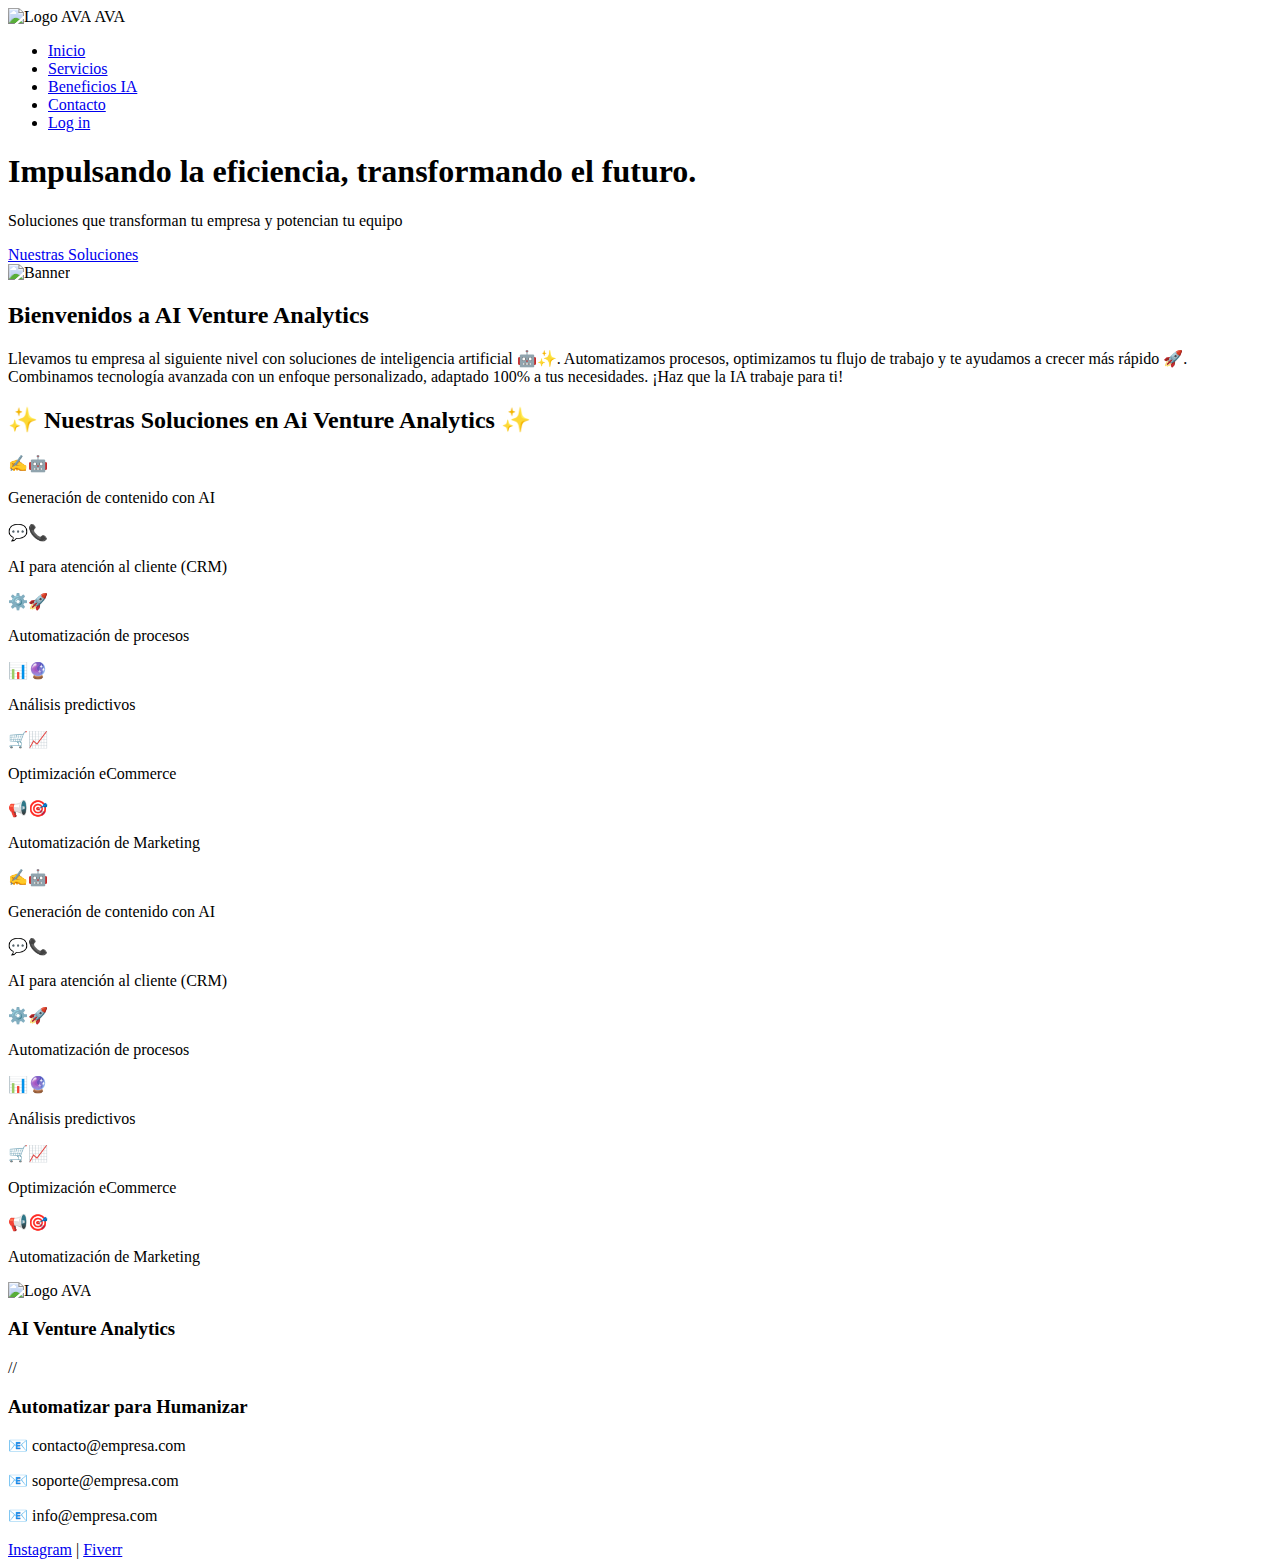
==== index.html @ c5a578d4 "Add files via upload" ====
<!DOCTYPE html>
<html lang="es">
<head>
  <meta charset="UTF-8" />
  <meta name="viewport" content="width=device-width, initial-scale=1.0" />
  <title>AVA CRM - Página Oficial</title>
  <link rel="stylesheet" href="css/style.css" />
</head>
<body>

  <!-- HEADER -->
  <header class="header">
    <div class="logo-container">
      <img src="img/AI_VENTURE_ANALYTICS-removebg-preview.png" alt="Logo AVA" class="logo">
      <span class="logo-text">AVA</span>
    </div>
    <nav class="nav">
      <ul>
        <li><a href="index.html">Inicio</a></li>
        <li><a href="servicios.html">Servicios</a></li>
        <li><a href="beneficios.html">Beneficios IA</a></li>
        <li><a href="contacto.html">Contacto</a></li>
        <li><a href="login.html" class="btn-login">Log in</a></li>
      </ul>
    </nav>
  </header>

  <!-- HERO SECTION -->
  <main>
    <section class="hero">
      <h1>Impulsando la eficiencia, transformando el futuro.</h1>
      <p>Soluciones que transforman tu empresa y potencian tu equipo</p>
      <a href="servicios.html" class="btn-soluciones">Nuestras Soluciones</a>
    </section>

    <!-- IMAGEN DESTACADA -->
    <section class="banner">
      <img src="img/sunset-sanhattan.webp" alt="Banner" class="banner-img">
    </section>

    <!-- INTRODUCCIÓN EMPRESA -->
    <section class="intro">
      <h2>Bienvenidos a AI Venture Analytics</h2>
      <p>Llevamos tu empresa al siguiente nivel con soluciones de inteligencia artificial 🤖✨. Automatizamos procesos, optimizamos tu flujo de trabajo y te ayudamos a crecer más rápido 🚀. Combinamos tecnología avanzada con un enfoque personalizado, adaptado 100% a tus necesidades. ¡Haz que la IA trabaje para ti!</p>
    </section>

    <!-- BENEFICIOS - CARRUSEL -->
    <section class="beneficios">
      <h2>✨ Nuestras Soluciones en Ai Venture Analytics ✨</h2>
      <div class="carousel-container">
        <div class="carousel-track">
          <div class="carousel-item">✍️🤖 <p>Generación de contenido con AI</p></div>
          <div class="carousel-item">💬📞 <p>AI para atención al cliente (CRM)</p></div>
          <div class="carousel-item">⚙️🚀 <p>Automatización de procesos</p></div>
          <div class="carousel-item">📊🔮 <p>Análisis predictivos</p></div>
          <div class="carousel-item">🛒📈 <p>Optimización eCommerce</p></div>
          <div class="carousel-item">📢🎯 <p>Automatización de Marketing</p></div>

          <!-- DUPLICADOS para scroll infinito -->
          <div class="carousel-item">✍️🤖 <p>Generación de contenido con AI</p></div>
          <div class="carousel-item">💬📞 <p>AI para atención al cliente (CRM)</p></div>
          <div class="carousel-item">⚙️🚀 <p>Automatización de procesos</p></div>
          <div class="carousel-item">📊🔮 <p>Análisis predictivos</p></div>
          <div class="carousel-item">🛒📈 <p>Optimización eCommerce</p></div>
          <div class="carousel-item">📢🎯 <p>Automatización de Marketing</p></div>
        </div>
      </div>

  </main>

  <!-- FOOTER -->
  <footer class="footer">
    <div class="footer-content">
      <div class="footer-logo-container">
        <img src="img/AI_VENTURE_ANALYTICS-removebg-preview.png" alt="Logo AVA" class="footer-logo">
        <h3 class="footer-brand">AI Venture Analytics</h3>
        <div class="divider">//</div>
        <h3 class="footer-slogan">Automatizar para Humanizar</h3>
      </div>
      <div class="contact">
        <p>📧 contacto@empresa.com</p>
        <p>📧 soporte@empresa.com</p>
        <p>📧 info@empresa.com</p>
      </div>
      <div class="social">
        <a href="#">Instagram</a> | <a href="#">Fiverr</a>
      </div>
    </div>
  </footer>
  
</body>
</html>
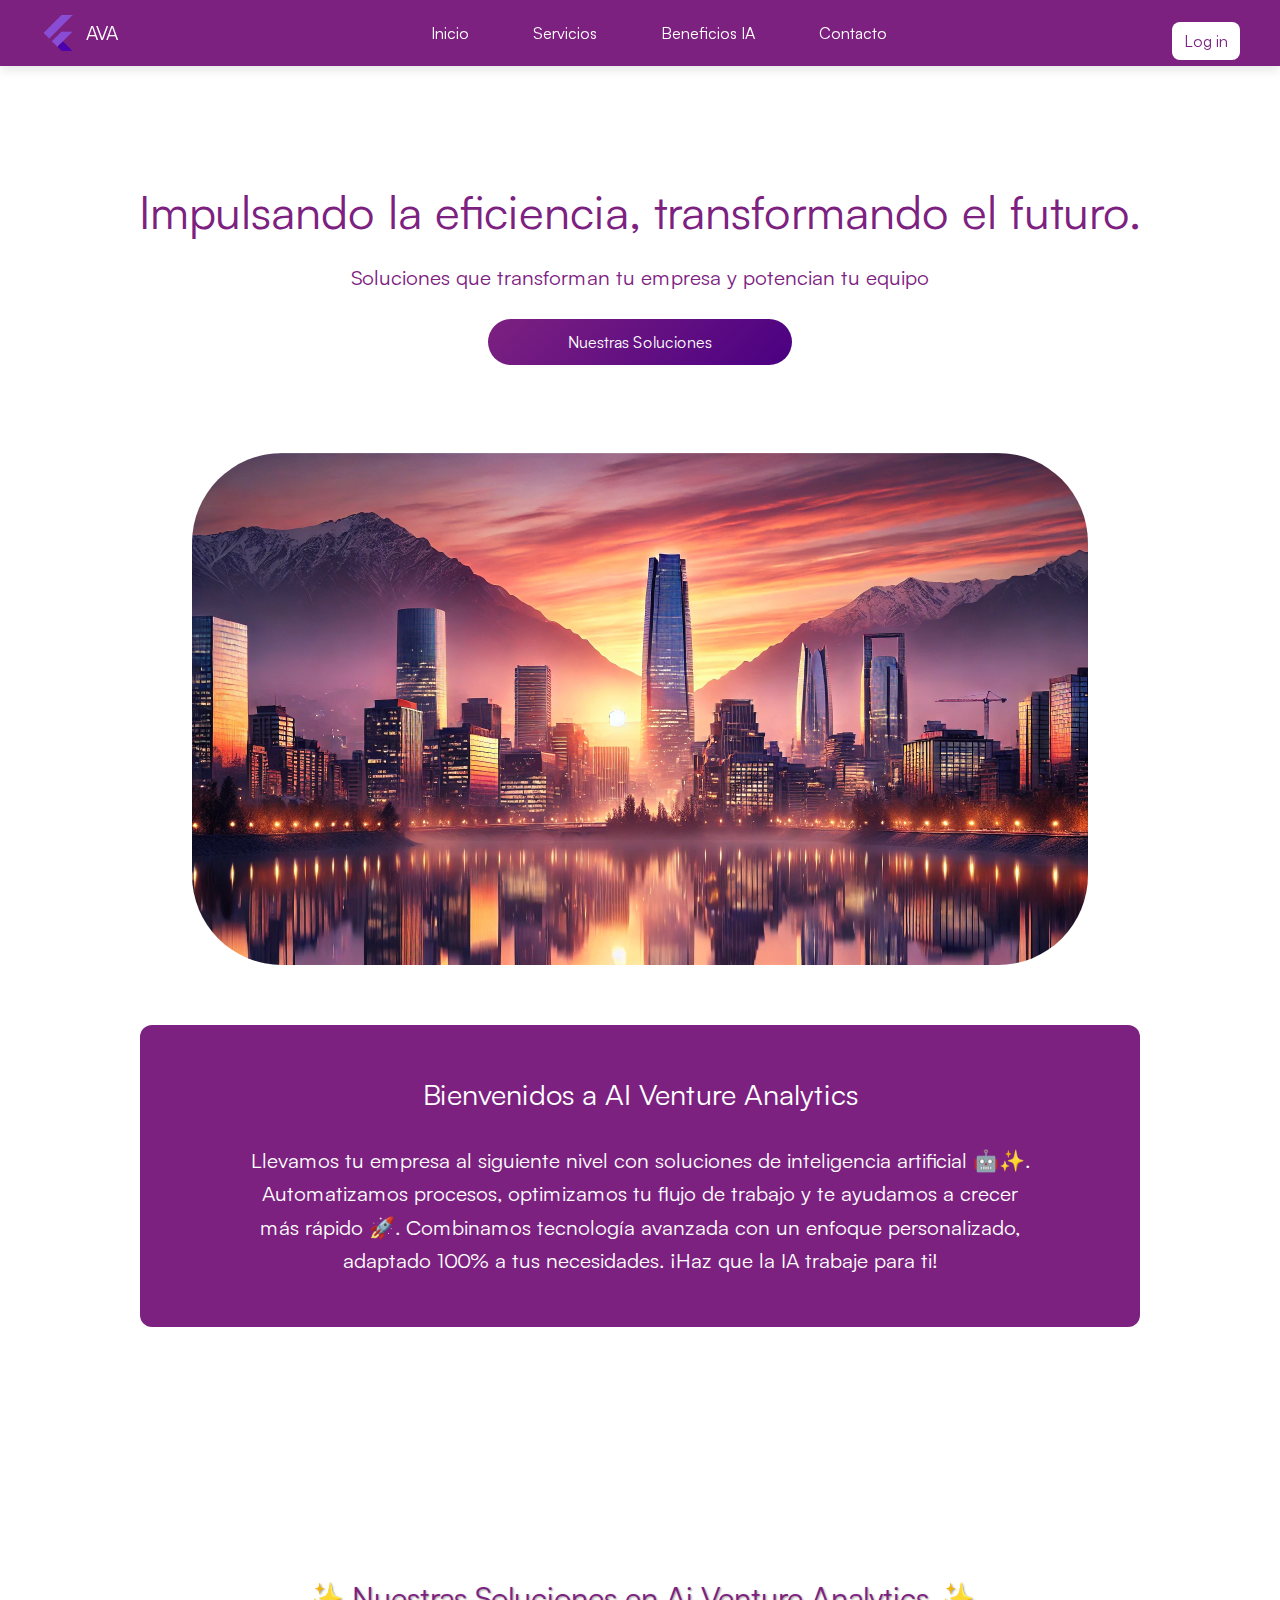
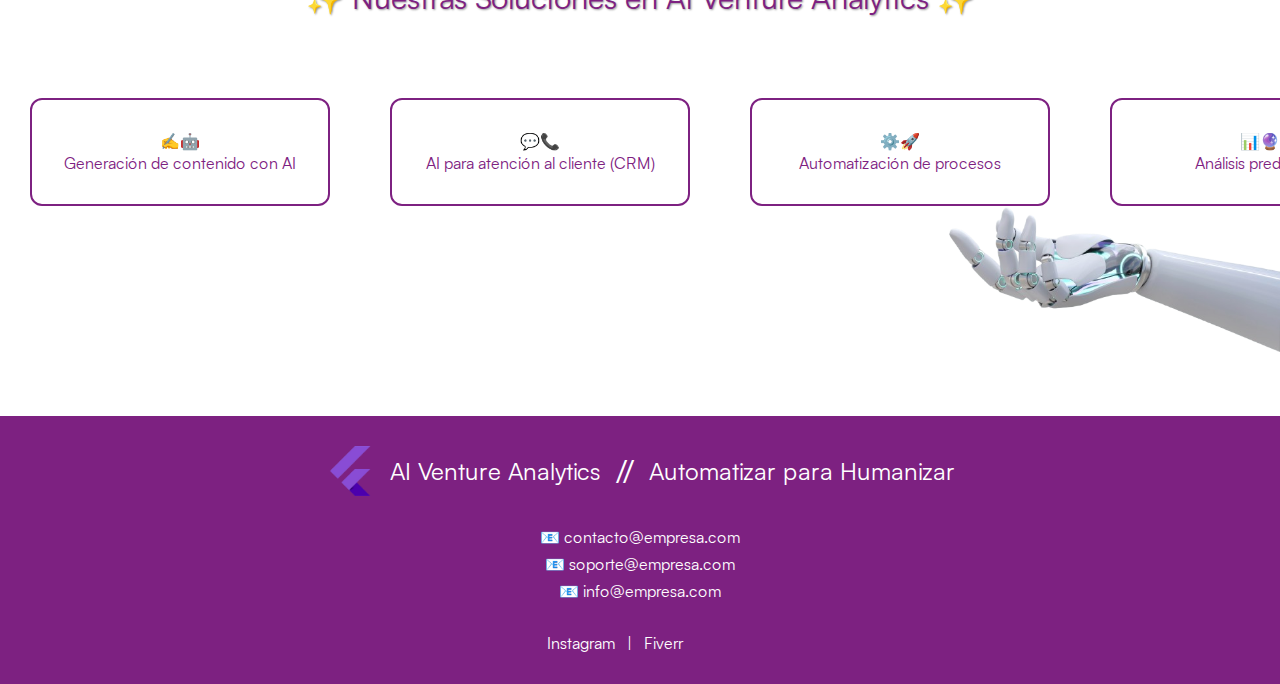
==== commit a353cef0: "Create index.html" ====
--- a/index.html
+++ b/index.html
@@ -5,6 +5,7 @@
   <meta name="viewport" content="width=device-width, initial-scale=1.0" />
   <title>AVA CRM - Página Oficial</title>
   <link rel="stylesheet" href="css/style.css" />
+
 </head>
 <body>
 
--- a/css/style.css
+++ b/css/style.css
@@ -0,0 +1,349 @@
+/* RESET BÁSICO */
+/* SATOSHI FONT IMPORT */
+@font-face {
+  font-family: 'Satoshi';
+  src: url('../fonts/Satoshi-Variable.ttf') format('truetype');
+  font-weight: normal;
+  font-style: normal;
+}
+
+@font-face {
+  font-family: 'Satoshi';
+  src: url('../fonts/Satoshi-VariableItalic.ttf') format('truetype');
+  font-weight: normal;
+  font-style: italic;
+}
+* {
+  margin: 0;
+  padding: 0;
+  box-sizing: border-box;
+}
+
+body {
+  font-family: 'Satoshi', sans-serif;
+  background-color: white;
+  color: #333;
+}
+
+/* HEADER */
+.header {
+  display: flex;
+  justify-content: space-between;
+  align-items: center;
+  background-color: #7d2181;
+  padding: 15px 40px;
+  box-shadow: 0 4px 10px rgba(0, 0, 0, 0.1);
+  position: fixed;
+  width: 100%;
+  top: 0;
+  z-index: 1000;
+}
+
+/* LOGO */
+.logo-container {
+  display: flex;
+  align-items: center; /* CENTRA verticalmente logo + texto */
+}
+
+.logo {
+  width: 36px;
+  margin-right: 10px;
+  vertical-align: middle;
+}
+
+.logo-text {
+  font-size: 1.2rem;
+  color: white;
+  font-weight: bold;
+}
+
+/* NAVIGATION */
+.nav {
+  display: flex;
+  justify-content: center;
+  align-items: center;
+  flex: 1;
+}
+
+.nav ul {
+  list-style: none;
+  display: flex;
+  gap: 40px;
+  padding: 0;
+  margin: 0;
+}
+
+.nav ul li a {
+  text-decoration: none;
+  color: white;
+  font-weight: bold;
+  font-size: 1rem;
+  transition: transform 0.3s, color 0.3s;
+  padding: 8px 12px;
+}
+
+.nav ul li a:hover {
+  color: #e9d5f2;
+  transform: scale(1.1);
+}
+
+
+/* LOGIN BUTTON */
+.btn-login {
+  position: absolute;
+  right: 0;
+  background-color: white;
+  color: #7d2181 !important;
+  padding: 20px 20px;
+  border-radius: 8px;
+  text-decoration: none;
+  font-weight: bold;
+  border: px solid #7d2181;
+  transition: all 0.4s ease;
+  margin-right: 40px;
+}
+
+.btn-login:hover {
+  background-color: #e9d5f2;
+  color: #4b0082 !important;
+  transform: scale(1.1);
+  box-shadow: 0 6px 15px rgba(0,0,0,0.2);
+}
+
+/* HERO SECTION */
+.hero {
+  text-align: center;
+  padding: 180px 20px 60px 20px;
+  background-color: white;
+}
+
+.hero h1 {
+  font-family: 'Satoshi', sans-serif;
+  font-size: 2.9rem;
+  color: #7d2181;
+  margin-bottom: 20px;
+}
+
+
+.hero p {
+  font-size: 1.3rem;
+  color: #7d2181;
+  margin-bottom: 40px;
+}
+
+.btn-soluciones {
+  background: linear-gradient(135deg, #7d2181, #4b0082);
+  color: white;
+  padding: 13px 80px;
+  border-radius: 40px;
+  text-decoration: none;
+  font-weight: bold;
+  transition: transform 0.4s ease, box-shadow 0.4s ease, background-color 0.4s ease;
+}
+
+.btn-soluciones:hover {
+  transform: scale(1.7); /* ¡Más grande! */
+  box-shadow: 0 10px 25px rgba(0, 0, 0, 0.5);
+  background: linear-gradient(135deg, #7d2181, #7d2181); /* Un poquito más claro al pasar el mouse */
+}
+
+
+/* BANNER */
+.banner {
+  text-align: center;
+  margin: 20px 0;
+  background-color: white;
+  padding: 20px 0;
+}
+
+.banner-img {
+  width: 70%;
+  display: block;
+  margin: 0px auto;
+  border-radius: 90px;
+}
+
+/* INTRO */
+.intro {
+  text-align: center;
+  max-width: 1000px;
+  margin: 40px auto;
+  padding: 50px 20px;
+  background-color: #7d2181;
+  border-radius: 12px;
+}
+
+.intro h2 {
+  font-size: 1.8rem;
+  color: white;
+  margin-bottom: 30px;
+}
+
+.intro p {
+  font-size: 1.3rem;
+  color: white;
+  line-height: 1.6;
+  max-width: 800px;
+  margin: 0 auto;
+}
+
+/* BENEFICIOS - CARRUSEL */
+.beneficios {
+  text-align: center;
+  padding: 210px 80px;
+  background: url('../img/imagen.background.jpg') no-repeat right bottom; /* CAMBIO aquí */
+  background-size: contain; /* Ajusta el tamaño */
+  background-attachment: fixed; /* Hace que la imagen quede fija al hacer scroll */
+  background-color: white;
+  overflow: hidden;
+  position: relative;
+}
+
+
+/* Fondo blanco semi-transparente para suavizar */
+.beneficios::before {
+  content: "";
+  position: absolute;
+  top: 0px;
+  left: 0;
+  height: 100%;
+  width: 100%;
+  background: rgba(255, 255, 255, 0); /* Blanco con opacidad */
+  z-index: 0;
+}
+
+/* Imagen robot derecha */
+.beneficios::after {
+  content: "";
+  position: absolute;
+  top: 0;
+  right: 0;
+  height: 150%;
+  width: 500px;
+  background: url('../img/robot-blanco-getty-1.jpg') no-repeat right center;
+  background-size: 80%;
+  opacity: 0.95;
+  z-index: 0;
+}
+
+/* Mantener textos y carrusel encima */
+.beneficios h2, .carousel-container {
+  position: relative;
+  z-index: 2;
+}
+
+.beneficios h2 {
+  font-size: 1.9rem;
+  color: #7d2181;
+  margin-bottom: 80px;
+  text-shadow: 1px 1px 2px rgba(0,0,0,0.4);
+}
+
+.carousel-container {
+  overflow: hidden;
+  width: 100vw; /* Ocupa todo el ancho de la ventana */
+  margin-left: calc(50% - 50vw); /* Centra correctamente */
+}
+
+.carousel-track {
+  display: flex;
+  width: max-content;
+  animation: scroll 30s linear infinite;
+}
+
+
+.carousel-item {
+  flex: 0 0 auto;
+  width: 300px;
+  text-align: center;
+  margin: 0 30px;
+  padding: 30px 20px;
+  background: white;
+  border: 2px solid #7d2181;
+  border-radius: 12px;
+  transition: transform 0.4s ease, box-shadow 0.4s ease;
+}
+
+.carousel-item:hover {
+  transform: scale(1.08);
+  box-shadow: 0 8px 20px rgba(0,0,0,0.1);
+}
+
+.carousel-item .emoji {
+  font-size: 2.5rem;
+  margin-bottom: 15px;
+  color: #7d2181;
+}
+
+.carousel-item p {
+  font-size: 1rem;
+  color: #7d2181;
+  line-height: 1.4;
+}
+
+@keyframes scroll {
+  0% { transform: translateX(0); }
+  100% { transform: translateX(-50%); }
+}
+
+
+
+
+/* FOOTER */
+.footer {
+  background-color: #7d2181;
+  color: white;
+  padding: 40px 20px;
+}
+
+.footer-content {
+  max-width: 1200px;
+  margin: -10px auto;
+  display: flex;
+  flex-direction: column;
+  align-items: center;
+  gap: 25px;
+}
+
+.footer-logo-container {
+  display: flex;
+  align-items: center;
+  justify-content: center;
+  gap: 15px;
+  flex-wrap: wrap;
+}
+
+.footer-logo {
+  width: 50px;
+}
+
+.footer-brand,
+.footer-slogan {
+  font-size: 1.5rem;
+  font-weight: bold;
+  color: white;
+}
+
+.divider {
+  color: white;
+  font-size: 2rem;
+}
+
+.contact p {
+  margin: 5px 0;
+  text-align: center;
+}
+
+.social {
+  margin-left: -50px; /* Ajusta el valor según lo necesites */
+}
+
+.social a {
+  color: white;
+  margin: 0 8px;
+  text-decoration: none;
+}
+
+.social a:hover {
+  color: #e9d5f2;
+}
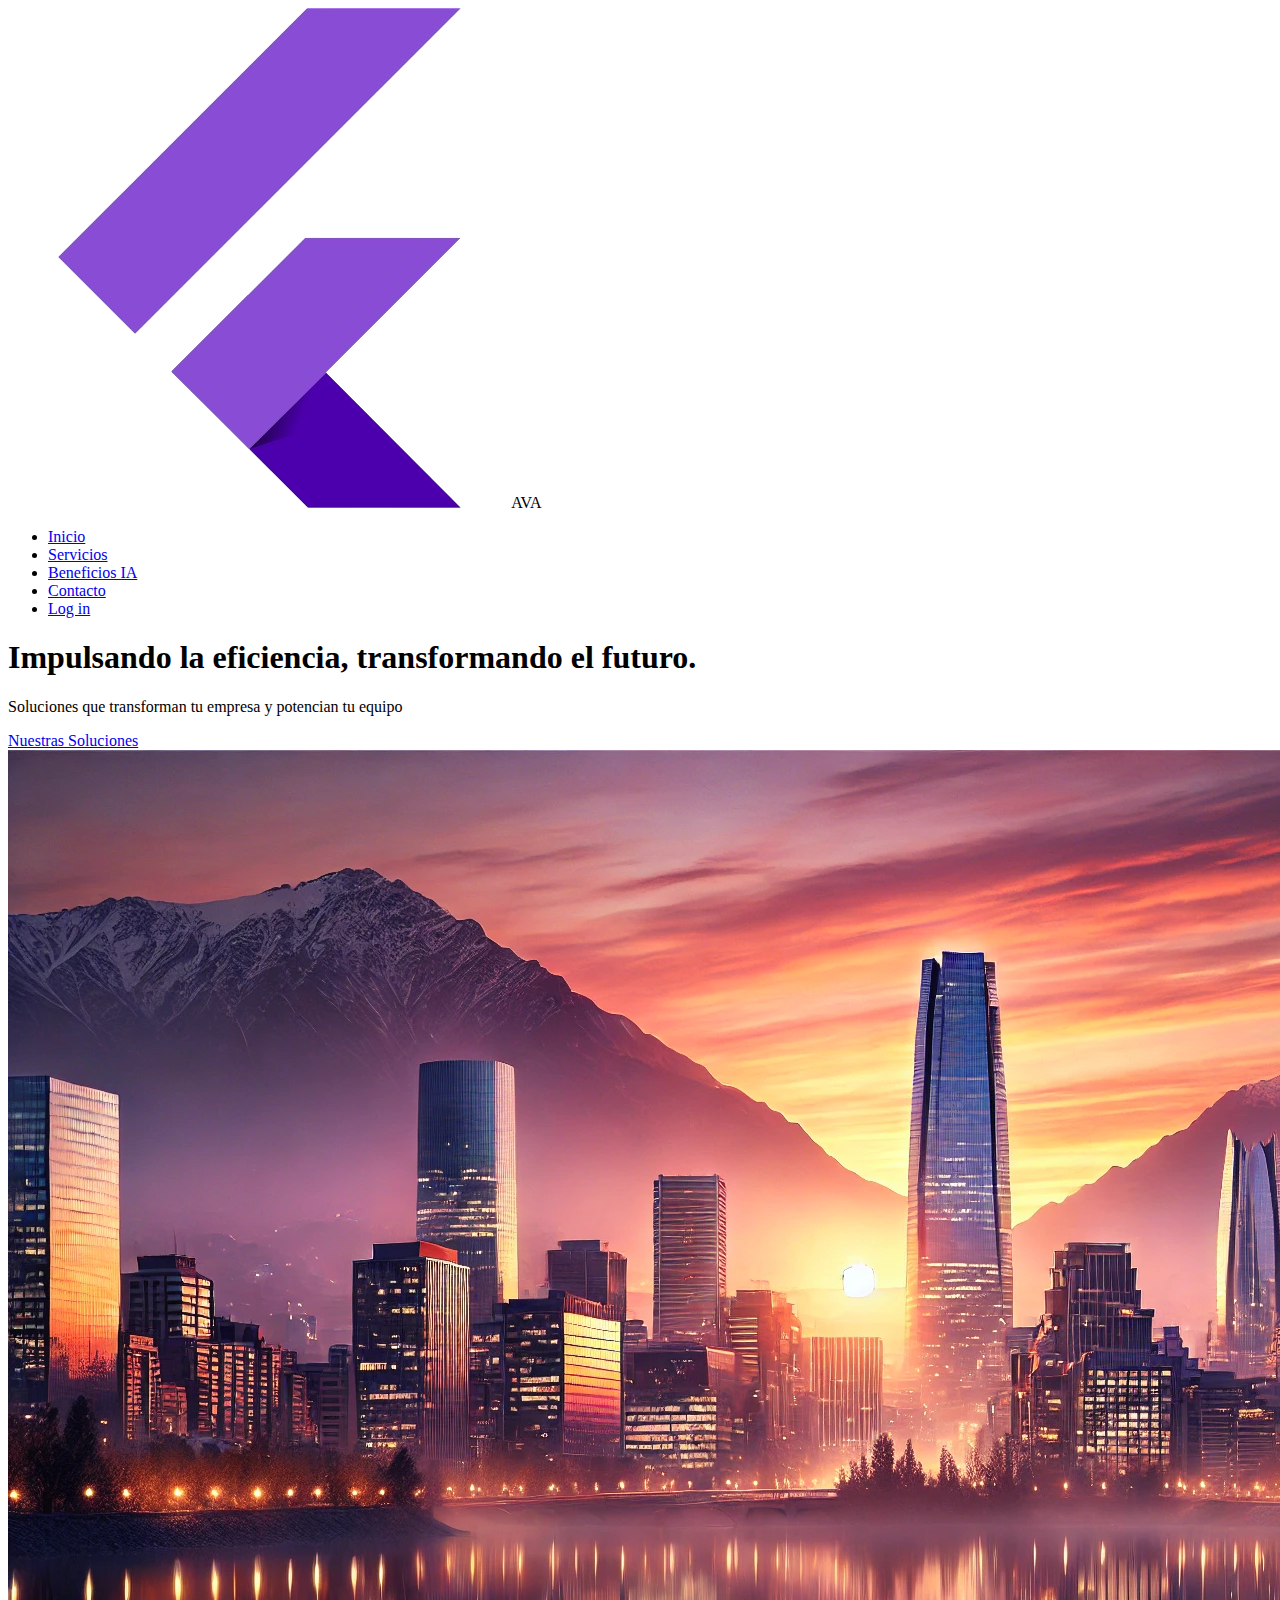
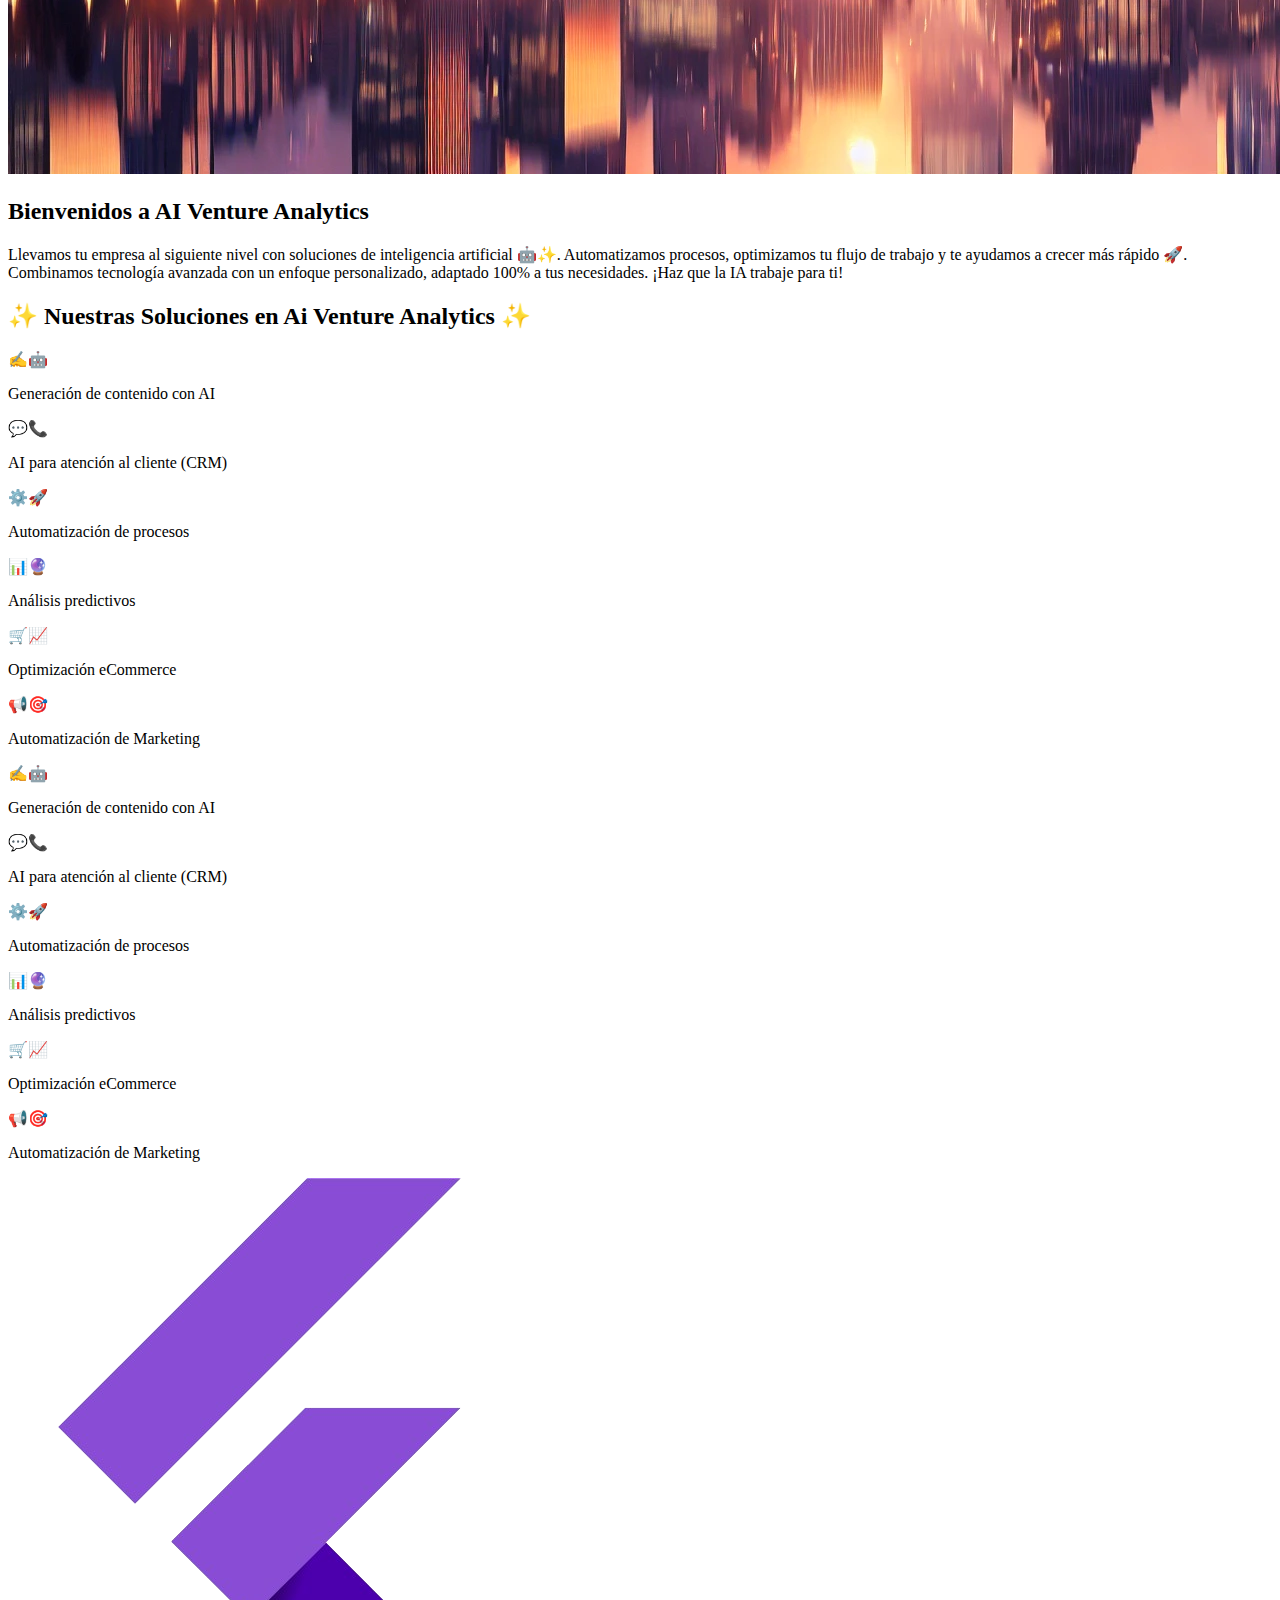
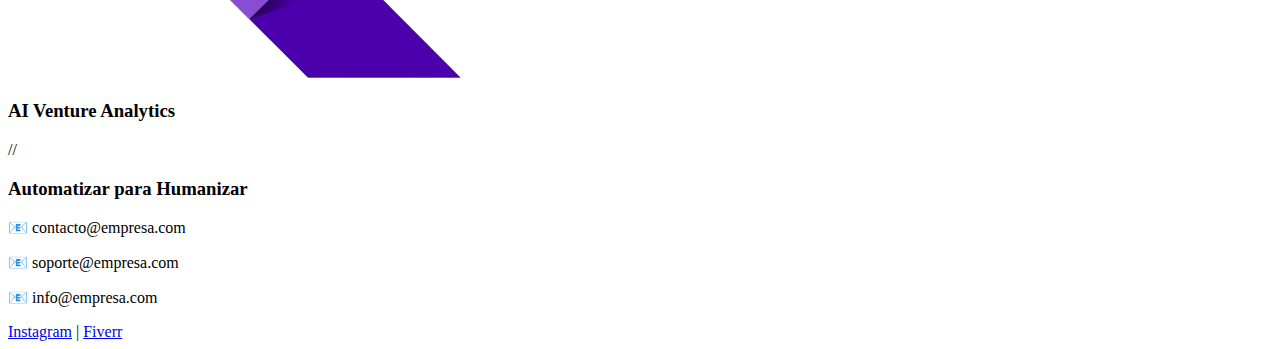
==== commit d2d0506e: "Add files via upload" ====
--- a/index.html
+++ b/index.html
@@ -21,7 +21,8 @@
         <li><a href="servicios.html">Servicios</a></li>
         <li><a href="beneficios.html">Beneficios IA</a></li>
         <li><a href="contacto.html">Contacto</a></li>
-        <li><a href="login.html" class="btn-login">Log in</a></li>
+        <li><a href="http://146.190.49.33:3006/login" class="btn-login">Log in</a></li>
+
       </ul>
     </nav>
   </header>
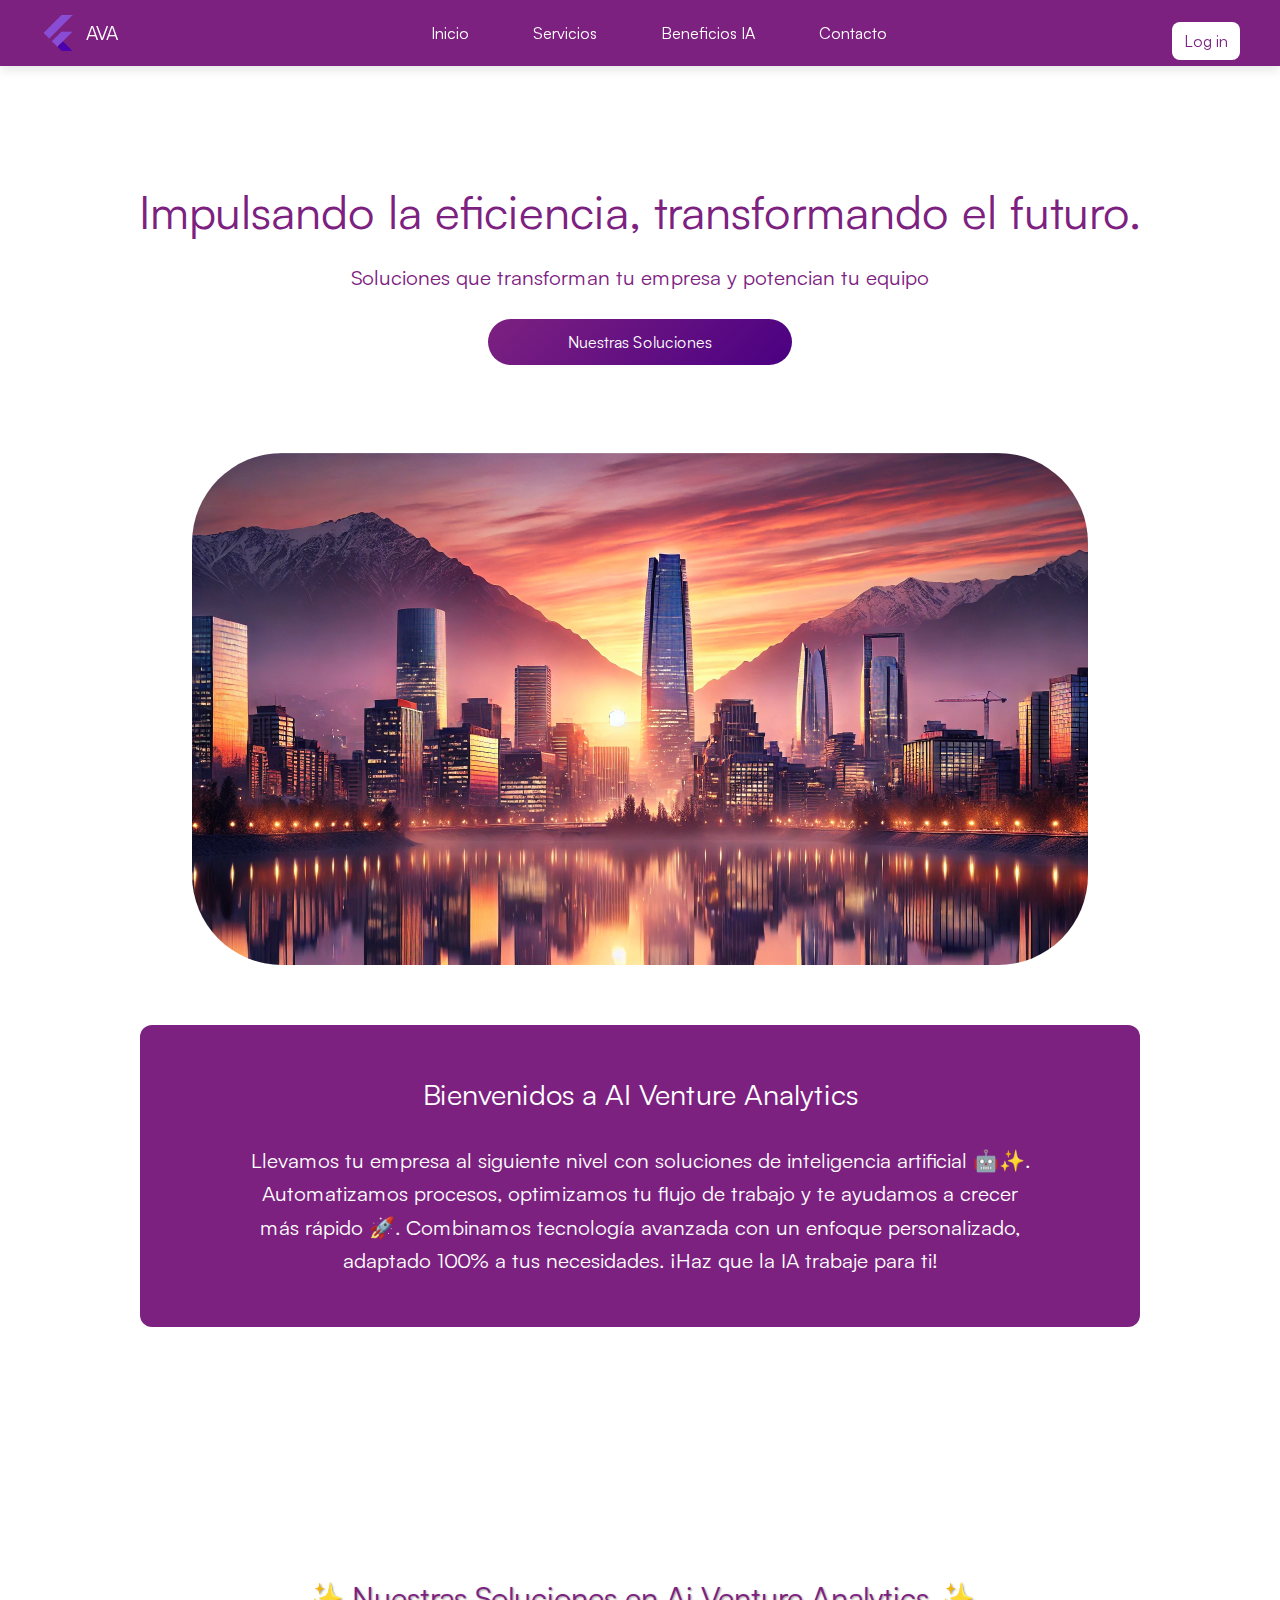
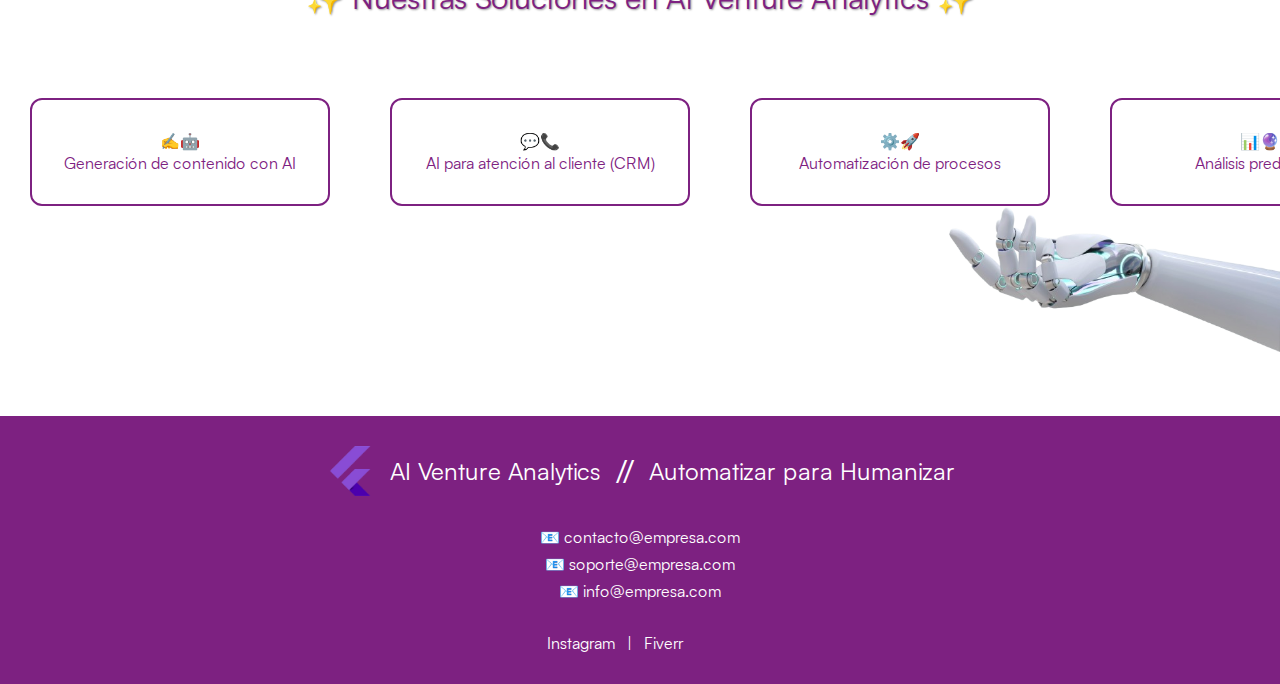
==== commit 738840ac: "Update index.html" ====
--- a/index.html
+++ b/index.html
@@ -5,6 +5,20 @@
   <meta name="viewport" content="width=device-width, initial-scale=1.0" />
   <title>AVA CRM - Página Oficial</title>
   <link rel="stylesheet" href="css/style.css" />
+
+  <script type="application/ld+json">
+    {
+      "@context": "https://schema.org",
+      "@type": "Organization",
+      "name": "Ai Venture Analytics",
+      "url": "https://aiventureanalytics.com",
+      "logo": "https://aiventureanalytics.com/img/AI_VENTURE_ANALYTICS-removebg-preview.png",
+      "sameAs": [
+        "https://www.instagram.com/aiventureanalytics"
+      ]
+    }
+    </script>
+    
 
 </head>
 <body>
--- a/css/style.css
+++ b/css/style.css
@@ -0,0 +1,349 @@
+/* RESET BÁSICO */
+/* SATOSHI FONT IMPORT */
+@font-face {
+  font-family: 'Satoshi';
+  src: url('../fonts/Satoshi-Variable.ttf') format('truetype');
+  font-weight: normal;
+  font-style: normal;
+}
+
+@font-face {
+  font-family: 'Satoshi';
+  src: url('../fonts/Satoshi-VariableItalic.ttf') format('truetype');
+  font-weight: normal;
+  font-style: italic;
+}
+* {
+  margin: 0;
+  padding: 0;
+  box-sizing: border-box;
+}
+
+body {
+  font-family: 'Satoshi', sans-serif;
+  background-color: white;
+  color: #333;
+}
+
+/* HEADER */
+.header {
+  display: flex;
+  justify-content: space-between;
+  align-items: center;
+  background-color: #7d2181;
+  padding: 15px 40px;
+  box-shadow: 0 4px 10px rgba(0, 0, 0, 0.1);
+  position: fixed;
+  width: 100%;
+  top: 0;
+  z-index: 1000;
+}
+
+/* LOGO */
+.logo-container {
+  display: flex;
+  align-items: center; /* CENTRA verticalmente logo + texto */
+}
+
+.logo {
+  width: 36px;
+  margin-right: 10px;
+  vertical-align: middle;
+}
+
+.logo-text {
+  font-size: 1.2rem;
+  color: white;
+  font-weight: bold;
+}
+
+/* NAVIGATION */
+.nav {
+  display: flex;
+  justify-content: center;
+  align-items: center;
+  flex: 1;
+}
+
+.nav ul {
+  list-style: none;
+  display: flex;
+  gap: 40px;
+  padding: 0;
+  margin: 0;
+}
+
+.nav ul li a {
+  text-decoration: none;
+  color: white;
+  font-weight: bold;
+  font-size: 1rem;
+  transition: transform 0.3s, color 0.3s;
+  padding: 8px 12px;
+}
+
+.nav ul li a:hover {
+  color: #e9d5f2;
+  transform: scale(1.1);
+}
+
+
+/* LOGIN BUTTON */
+.btn-login {
+  position: absolute;
+  right: 0;
+  background-color: white;
+  color: #7d2181 !important;
+  padding: 20px 20px;
+  border-radius: 8px;
+  text-decoration: none;
+  font-weight: bold;
+  border: px solid #7d2181;
+  transition: all 0.4s ease;
+  margin-right: 40px;
+}
+
+.btn-login:hover {
+  background-color: #e9d5f2;
+  color: #4b0082 !important;
+  transform: scale(1.1);
+  box-shadow: 0 6px 15px rgba(0,0,0,0.2);
+}
+
+/* HERO SECTION */
+.hero {
+  text-align: center;
+  padding: 180px 20px 60px 20px;
+  background-color: white;
+}
+
+.hero h1 {
+  font-family: 'Satoshi', sans-serif;
+  font-size: 2.9rem;
+  color: #7d2181;
+  margin-bottom: 20px;
+}
+
+
+.hero p {
+  font-size: 1.3rem;
+  color: #7d2181;
+  margin-bottom: 40px;
+}
+
+.btn-soluciones {
+  background: linear-gradient(135deg, #7d2181, #4b0082);
+  color: white;
+  padding: 13px 80px;
+  border-radius: 40px;
+  text-decoration: none;
+  font-weight: bold;
+  transition: transform 0.4s ease, box-shadow 0.4s ease, background-color 0.4s ease;
+}
+
+.btn-soluciones:hover {
+  transform: scale(1.7); /* ¡Más grande! */
+  box-shadow: 0 10px 25px rgba(0, 0, 0, 0.5);
+  background: linear-gradient(135deg, #7d2181, #7d2181); /* Un poquito más claro al pasar el mouse */
+}
+
+
+/* BANNER */
+.banner {
+  text-align: center;
+  margin: 20px 0;
+  background-color: white;
+  padding: 20px 0;
+}
+
+.banner-img {
+  width: 70%;
+  display: block;
+  margin: 0px auto;
+  border-radius: 90px;
+}
+
+/* INTRO */
+.intro {
+  text-align: center;
+  max-width: 1000px;
+  margin: 40px auto;
+  padding: 50px 20px;
+  background-color: #7d2181;
+  border-radius: 12px;
+}
+
+.intro h2 {
+  font-size: 1.8rem;
+  color: white;
+  margin-bottom: 30px;
+}
+
+.intro p {
+  font-size: 1.3rem;
+  color: white;
+  line-height: 1.6;
+  max-width: 800px;
+  margin: 0 auto;
+}
+
+/* BENEFICIOS - CARRUSEL */
+.beneficios {
+  text-align: center;
+  padding: 210px 80px;
+  background: url('../img/imagen.background.jpg') no-repeat right bottom; /* CAMBIO aquí */
+  background-size: contain; /* Ajusta el tamaño */
+  background-attachment: fixed; /* Hace que la imagen quede fija al hacer scroll */
+  background-color: white;
+  overflow: hidden;
+  position: relative;
+}
+
+
+/* Fondo blanco semi-transparente para suavizar */
+.beneficios::before {
+  content: "";
+  position: absolute;
+  top: 0px;
+  left: 0;
+  height: 100%;
+  width: 100%;
+  background: rgba(255, 255, 255, 0); /* Blanco con opacidad */
+  z-index: 0;
+}
+
+/* Imagen robot derecha */
+.beneficios::after {
+  content: "";
+  position: absolute;
+  top: 0;
+  right: 0;
+  height: 150%;
+  width: 500px;
+  background: url('../img/robot-blanco-getty-1.jpg') no-repeat right center;
+  background-size: 80%;
+  opacity: 0.95;
+  z-index: 0;
+}
+
+/* Mantener textos y carrusel encima */
+.beneficios h2, .carousel-container {
+  position: relative;
+  z-index: 2;
+}
+
+.beneficios h2 {
+  font-size: 1.9rem;
+  color: #7d2181;
+  margin-bottom: 80px;
+  text-shadow: 1px 1px 2px rgba(0,0,0,0.4);
+}
+
+.carousel-container {
+  overflow: hidden;
+  width: 100vw; /* Ocupa todo el ancho de la ventana */
+  margin-left: calc(50% - 50vw); /* Centra correctamente */
+}
+
+.carousel-track {
+  display: flex;
+  width: max-content;
+  animation: scroll 30s linear infinite;
+}
+
+
+.carousel-item {
+  flex: 0 0 auto;
+  width: 300px;
+  text-align: center;
+  margin: 0 30px;
+  padding: 30px 20px;
+  background: white;
+  border: 2px solid #7d2181;
+  border-radius: 12px;
+  transition: transform 0.4s ease, box-shadow 0.4s ease;
+}
+
+.carousel-item:hover {
+  transform: scale(1.08);
+  box-shadow: 0 8px 20px rgba(0,0,0,0.1);
+}
+
+.carousel-item .emoji {
+  font-size: 2.5rem;
+  margin-bottom: 15px;
+  color: #7d2181;
+}
+
+.carousel-item p {
+  font-size: 1rem;
+  color: #7d2181;
+  line-height: 1.4;
+}
+
+@keyframes scroll {
+  0% { transform: translateX(0); }
+  100% { transform: translateX(-50%); }
+}
+
+
+
+
+/* FOOTER */
+.footer {
+  background-color: #7d2181;
+  color: white;
+  padding: 40px 20px;
+}
+
+.footer-content {
+  max-width: 1200px;
+  margin: -10px auto;
+  display: flex;
+  flex-direction: column;
+  align-items: center;
+  gap: 25px;
+}
+
+.footer-logo-container {
+  display: flex;
+  align-items: center;
+  justify-content: center;
+  gap: 15px;
+  flex-wrap: wrap;
+}
+
+.footer-logo {
+  width: 50px;
+}
+
+.footer-brand,
+.footer-slogan {
+  font-size: 1.5rem;
+  font-weight: bold;
+  color: white;
+}
+
+.divider {
+  color: white;
+  font-size: 2rem;
+}
+
+.contact p {
+  margin: 5px 0;
+  text-align: center;
+}
+
+.social {
+  margin-left: -50px; /* Ajusta el valor según lo necesites */
+}
+
+.social a {
+  color: white;
+  margin: 0 8px;
+  text-decoration: none;
+}
+
+.social a:hover {
+  color: #e9d5f2;
+}
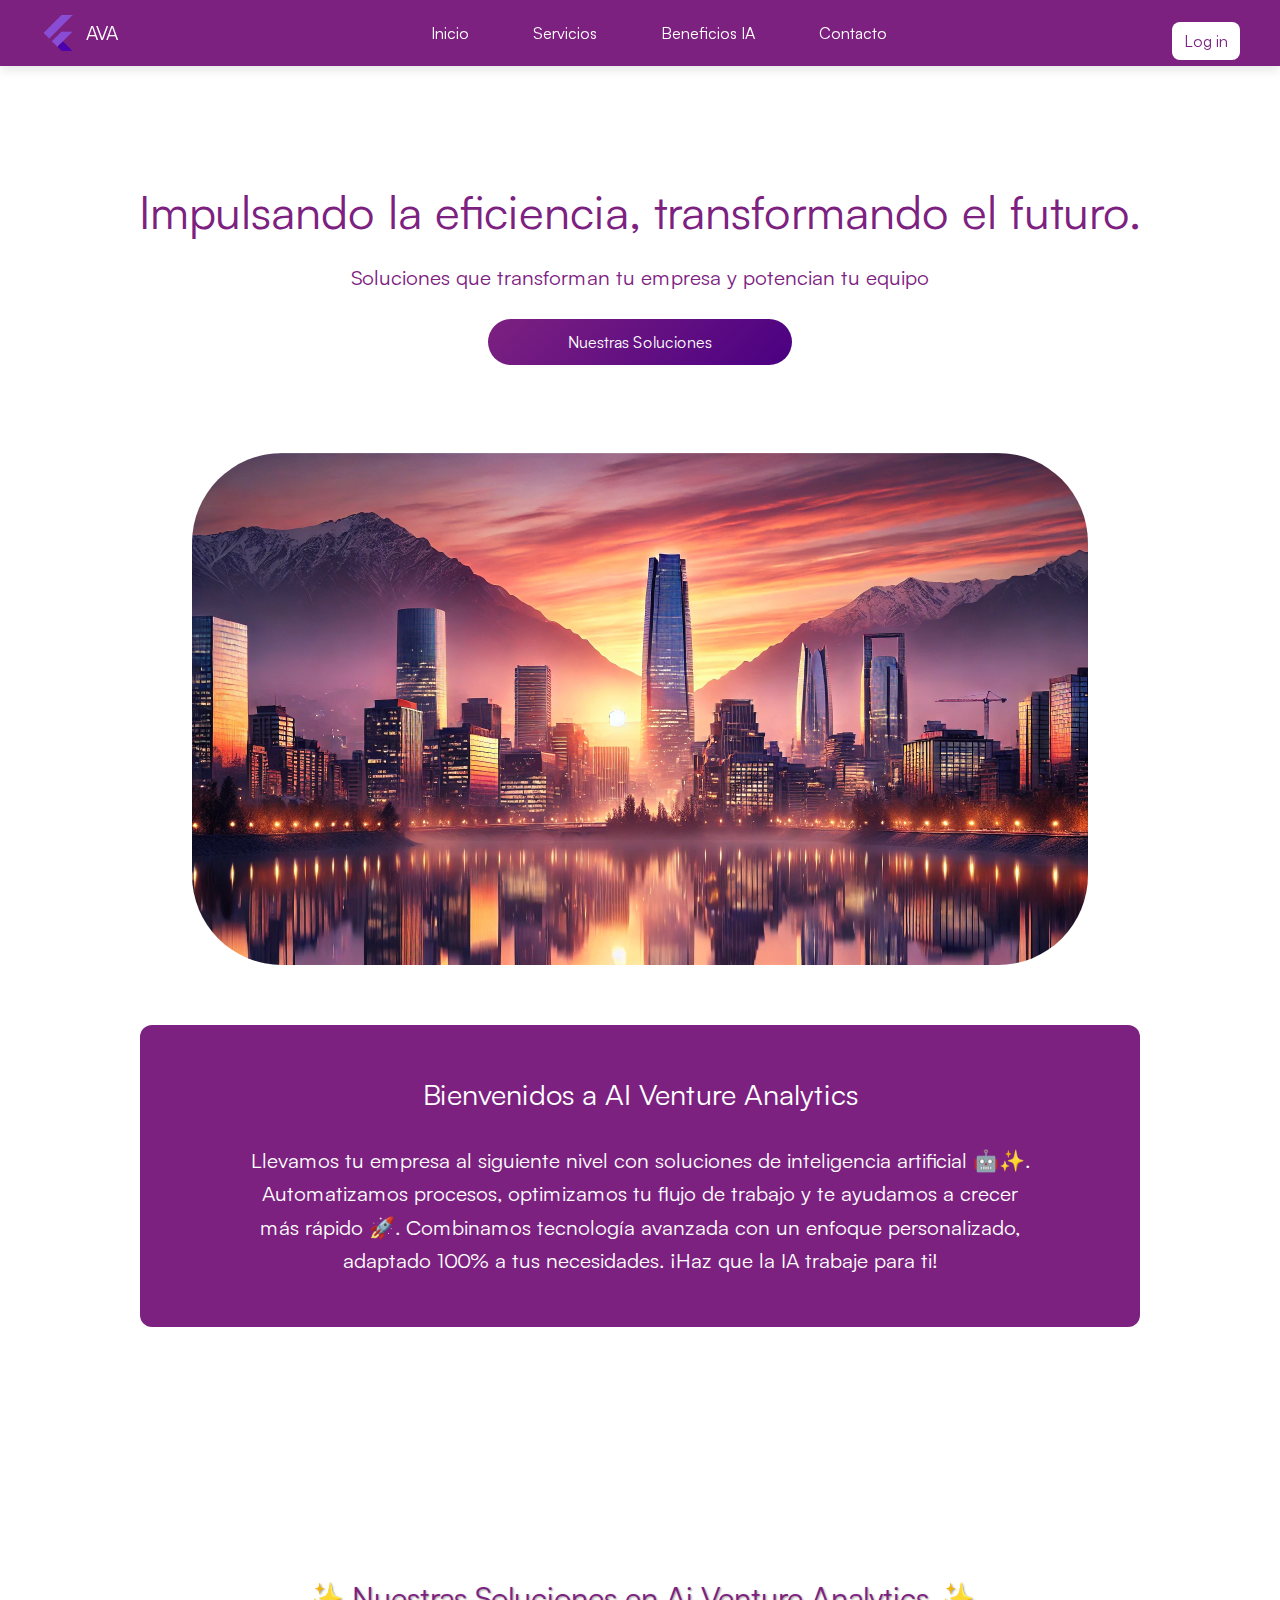
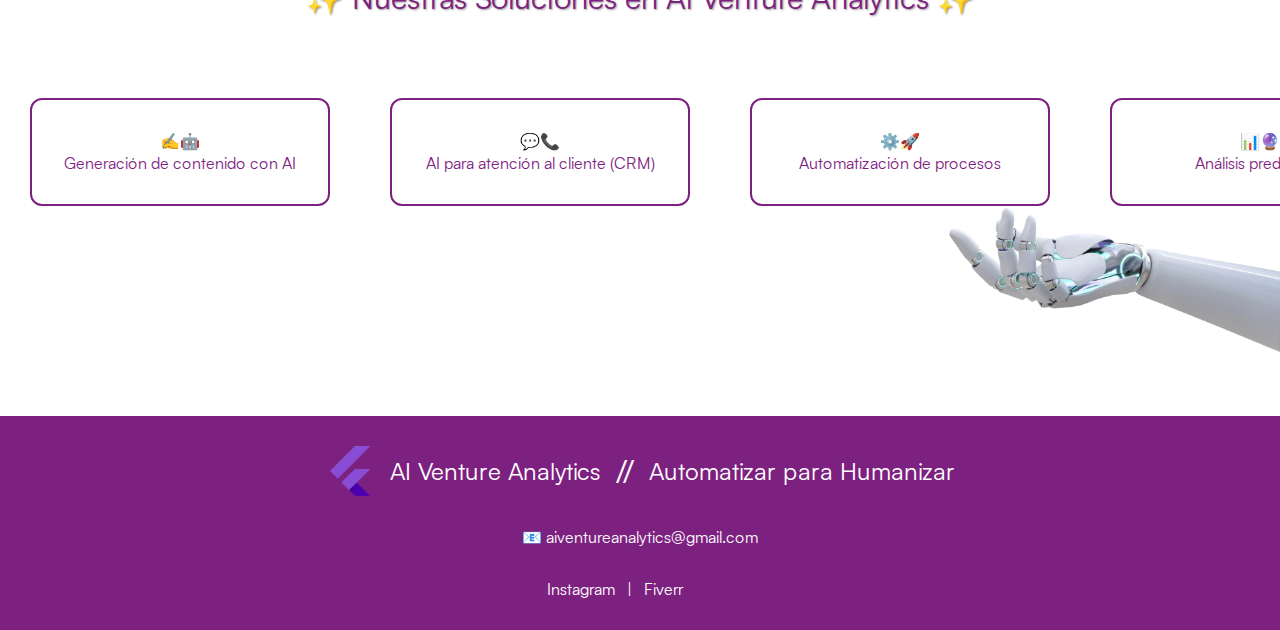
==== commit 16410b69: "Update index.html" ====
--- a/index.html
+++ b/index.html
@@ -24,22 +24,28 @@
 <body>
 
   <!-- HEADER -->
-  <header class="header">
-    <div class="logo-container">
-      <img src="img/AI_VENTURE_ANALYTICS-removebg-preview.png" alt="Logo AVA" class="logo">
-      <span class="logo-text">AVA</span>
-    </div>
-    <nav class="nav">
-      <ul>
-        <li><a href="index.html">Inicio</a></li>
-        <li><a href="servicios.html">Servicios</a></li>
-        <li><a href="beneficios.html">Beneficios IA</a></li>
-        <li><a href="contacto.html">Contacto</a></li>
-        <li><a href="http://146.190.49.33:3006/login" class="btn-login">Log in</a></li>
+<!-- HEADER -->
+<header class="header">
+  <div class="logo-container">
+    <img src="img/AI_VENTURE_ANALYTICS-removebg-preview.png" alt="Logo AVA" class="logo">
+    <span class="logo-text">AVA</span>
+  </div>
+  
+  <nav class="nav">
+    <!-- BOTÓN HAMBURGUESA -->
+    <button class="menu-toggle" aria-label="Abrir menú">☰</button>
 
-      </ul>
-    </nav>
-  </header>
+    <!-- MENÚ -->
+    <ul>
+      <li><a href="index.html">Inicio</a></li>
+      <li><a href="servicios.html">Servicios</a></li>
+      <li><a href="beneficios.html">Beneficios IA</a></li>
+      <li><a href="contacto.html">Contacto</a></li>
+      <li><a href="http://146.190.49.33:3006/login" class="btn-login">Log in</a></li>
+    </ul>
+  </nav>
+</header>
+
 
   <!-- HERO SECTION -->
   <main>
@@ -94,15 +100,14 @@
         <h3 class="footer-slogan">Automatizar para Humanizar</h3>
       </div>
       <div class="contact">
-        <p>📧 contacto@empresa.com</p>
-        <p>📧 soporte@empresa.com</p>
-        <p>📧 info@empresa.com</p>
+        <p>📧 aiventureanalytics@gmail.com</p>
       </div>
       <div class="social">
         <a href="#">Instagram</a> | <a href="#">Fiverr</a>
       </div>
     </div>
   </footer>
-  
+  <script src="js/script.js"></script>
+
 </body>
 </html>
--- a/css/style.css
+++ b/css/style.css
@@ -347,3 +347,106 @@
 .social a:hover {
   color: #e9d5f2;
 }
+
+/* Estilo para el botón hamburguesa */
+.menu-toggle {
+  display: block;
+  background: none;
+  border: none;
+  color: white;
+  font-size: 2rem;
+  cursor: pointer;
+  position: absolute;
+  top: 20px;
+  right: 20px; /* Aquí lo mandamos a la derecha */
+  z-index: 1001; /* Para que quede arriba del menú */
+}
+
+
+/* Mobile First: Ajustes para pantallas menores a 768px */
+@media (max-width: 768px) {
+  .nav ul {
+    display: none;
+    flex-direction: column;
+    background-color: #7d2181;
+    position: absolute;
+    top: 70px;
+    right: 0;
+    width: 100%;
+    padding: 20px;
+  }
+
+  .nav ul.active {
+    display: flex;
+  }
+
+  .menu-toggle {
+    display: block;
+  }
+
+  .btn-login {
+    position: static;
+    margin: 10px auto;
+  }
+
+  .header {
+    flex-direction: column;
+    align-items: flex-start;
+  }
+}
+
+/* -------------------- */
+/* HAMBURGUESA RESPONSIVE SOLO EN MÓVIL */
+/* -------------------- */
+
+/* Por defecto (escritorio): ocultar hamburguesa */
+.menu-toggle {
+  display: none;
+}
+
+/* Mobile: Mostrar hamburguesa solo en pantallas menores a 768px */
+@media (max-width: 768px) {
+
+  /* Mostrar el botón hamburguesa */
+  .menu-toggle {
+    display: block;
+    background: none;
+    border: none;
+    color: white;
+    font-size: 2rem;
+    cursor: pointer;
+    position: absolute;
+    top: 20px;
+    right: 20px;
+    z-index: 1001;
+  }
+
+  /* Menú: inicialmente oculto */
+  .nav ul {
+    display: none;
+    flex-direction: column;
+    background-color: #7d2181;
+    position: absolute;
+    top: 70px;
+    right: 0;
+    width: 100%;
+    padding: 20px;
+  }
+
+  /* Al hacer clic, el menú aparece */
+  .nav ul.active {
+    display: flex;
+  }
+
+  /* Ajustar login button en móvil */
+  .btn-login {
+    position: static;
+    margin: 10px auto;
+  }
+
+  /* Ajustar header en móvil */
+  .header {
+    flex-direction: column;
+    align-items: flex-start;
+  }
+}
